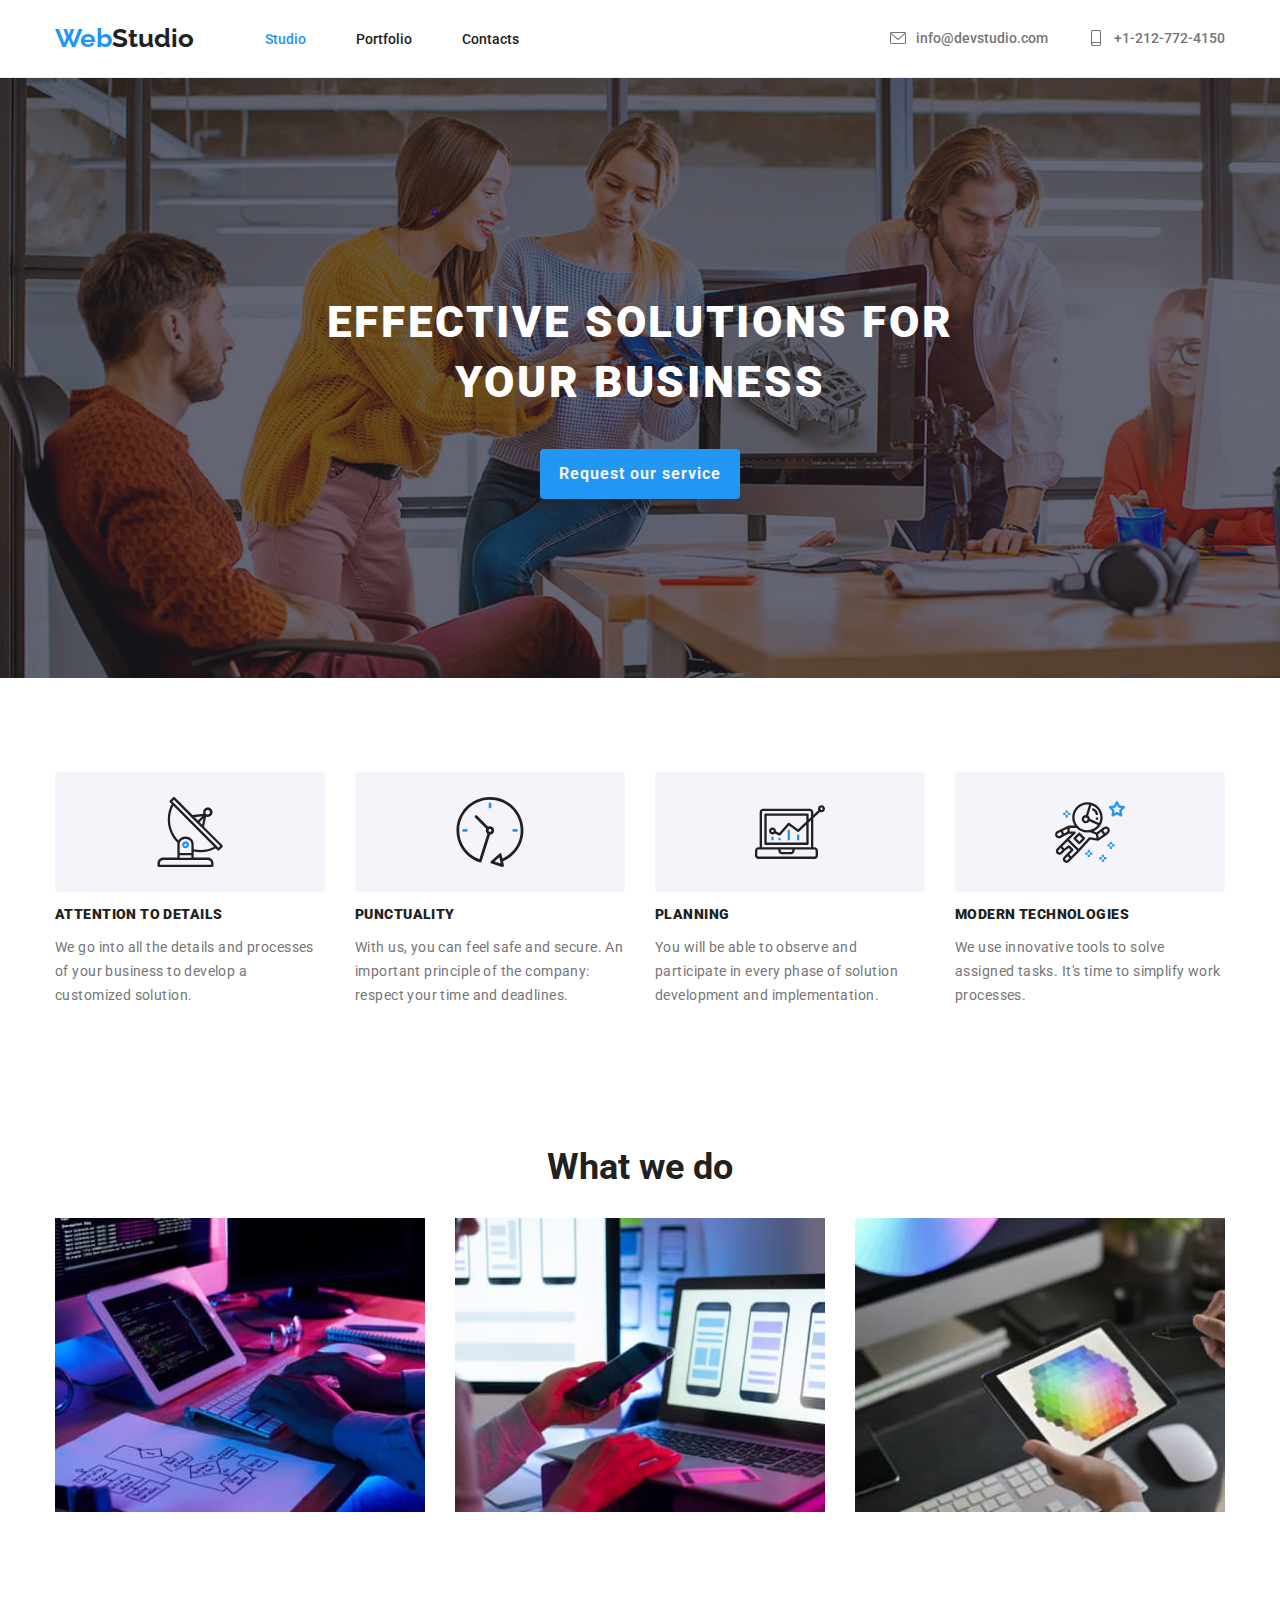
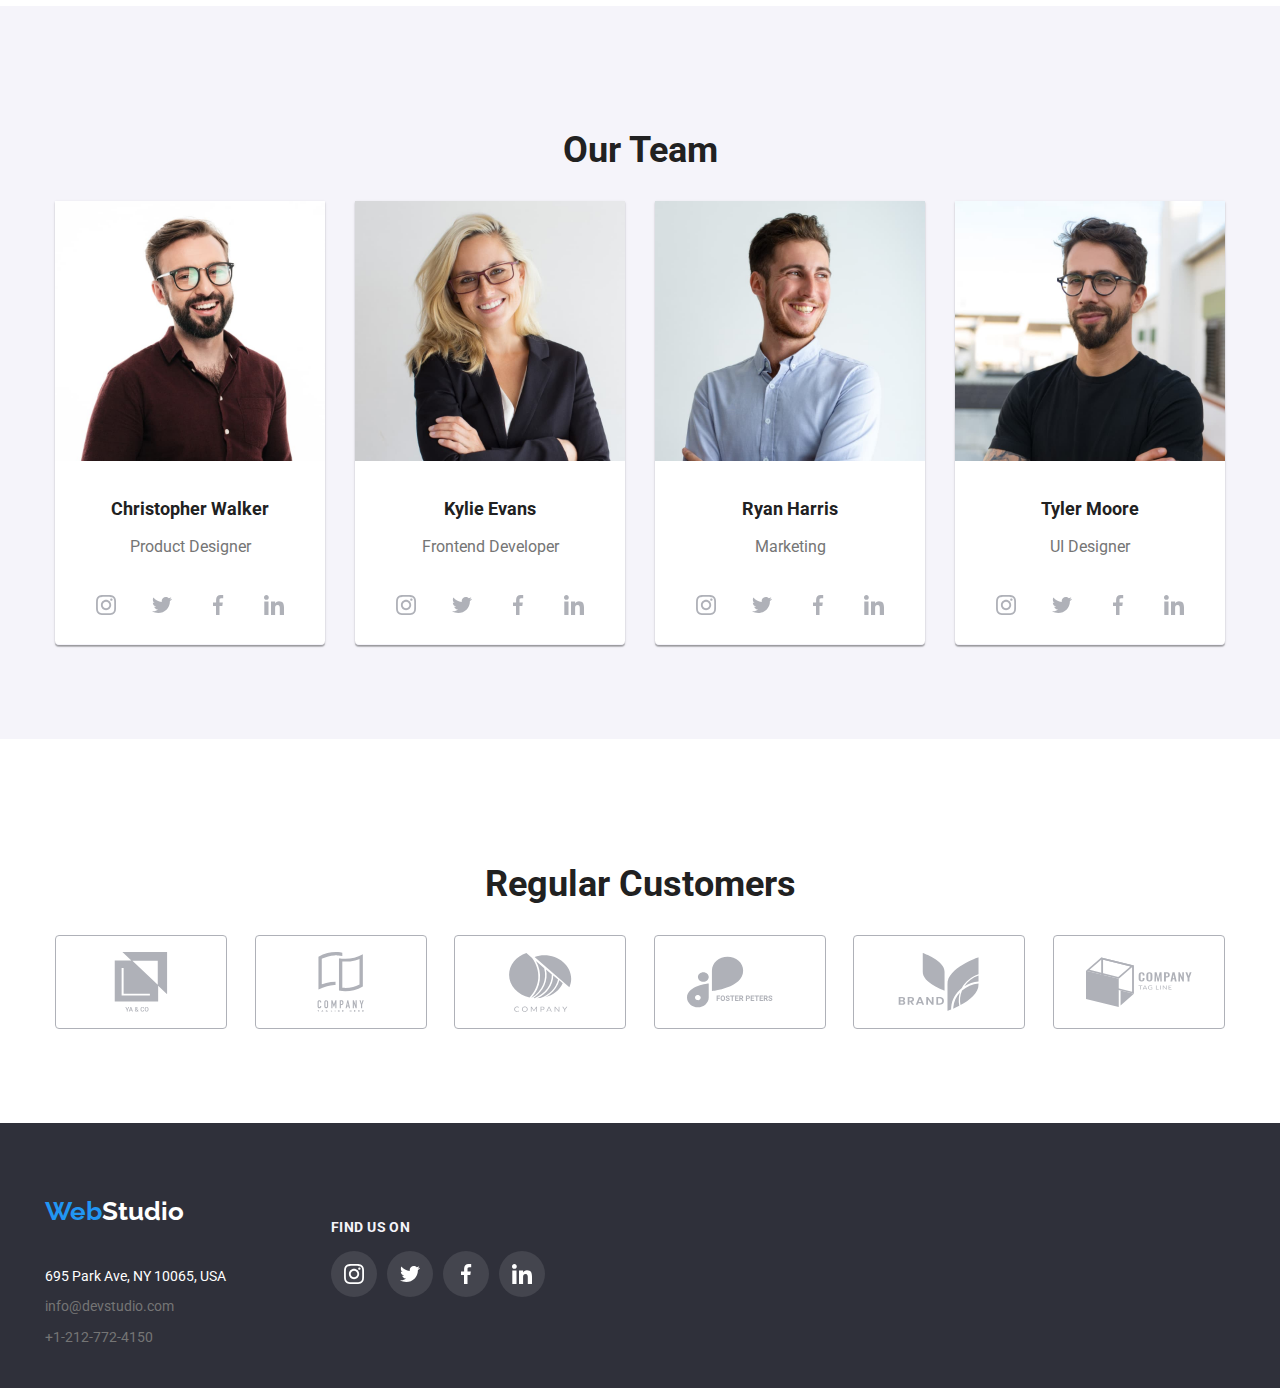
==== index.html @ 92e0c7c8 "Added previous work" ====
<!DOCTYPE html>
<html lang="en">
  <head>
    <meta charset="UTF-8" />
    <meta name="viewport" content="width=device-width, initial-scale=1.0" />
    <link rel="preconnect" href="https://fonts.googleapis.com" />
    <link rel="preconnect" href="https://fonts.gstatic.com" crossorigin="" />
    <link
      href="https://fonts.googleapis.com/css2?family=Raleway:wght@700&amp;family=Roboto:wght@400;500;700;900&amp;display=swap"
      rel="stylesheet"
    />
    <link href="css/styles.css" rel="stylesheet" />
    <link
      rel="stylesheet"
      href="node_modules/modern-normalize/modern-normalize.css"
    />
    <title>Studio</title>
  </head>
  <body>
    <!--Header-->
    <header class="global-header">
      <div class="container">
        <div class="nav-container">
          <a class="link-class" href="index.html">
            <h1 class="logo">
              Web<span class="logo-secondary-color">Studio</span>
            </h1>
          </a>
          <nav class="main-navigation pages">
            <ul class="list-class">
              <li>
                <a class="link-class current" href="index.html">Studio</a>
              </li>
              <li>
                <a class="link-class" href="portfolio.html">Portfolio</a>
              </li>
              <li>
                <a class="link-class" href="#">Contacts</a>
              </li>
            </ul>
          </nav>
          <section class="main-navigation">
            <div class="contact-container">
              <ul class="list-class">
                <li class="list-item-class" id="envelope-li">
                  <a class="contact-link" href="mailto:info@devstudio.com">
                    <svg id="envelope-icon">
                      <use href="./symbol-defs.svg#icon-envelope-nav-bar"></use>
                    </svg>
                    info@devstudio.com</a
                  >
                </li>
                <li class="list-item-class" id="phone-li">
                  <a class="contact-link" href="tel:+1-212-772-4150">
                    <svg id="phone-icon">
                      <use
                        href="./symbol-defs.svg#icon-smartphone-nav-bar"
                      ></use>
                    </svg>
                    +1-212-772-4150</a
                  >
                </li>
              </ul>
            </div>
          </section>
        </div>
      </div>
    </header>
    <!--Main-->
    <main>
      <section class="effective-solutions-section">
        <section class="effective-solutions">
          <h2 class="effective-solutions-text">
            EFFECTIVE SOLUTIONS FOR YOUR BUSINESS
          </h2>

          <button class="request-our-service" type="button">
            Request our service
          </button>
        </section>
      </section>
      <div class="paragraph-container">
        <div class="container">
          <ul class="list-class">
            <li>
              <div class="svg-card-block">
                <svg class="svg-card">
                  <use
                    href="./symbol-defs.svg#icon-effective-solutions-antenna"
                  ></use>
                </svg>
              </div>
              <p class="paragraph-text"><b>ATTENTION TO DETAILS</b></p>
              <p class="paragraph-secondary">
                We go into all the details and processes of your business to
                develop a customized solution.
              </p>
            </li>
            <li>
              <div class="svg-card-block">
                <svg class="svg-card">
                  <use
                    href="./symbol-defs.svg#icon-effective-solutions-clock"
                  ></use>
                </svg>
              </div>
              <p class="paragraph-text"><b>PUNCTUALITY</b></p>
              <p class="paragraph-secondary">
                With us, you can feel safe and secure. An important principle of
                the company: respect your time and deadlines.
              </p>
            </li>
            <li>
              <div class="svg-card-block">
                <svg class="svg-card">
                  <use
                    href="./symbol-defs.svg#icon-effective-solutions-diagram"
                  ></use>
                </svg>
              </div>
              <p class="paragraph-text"><b>PLANNING</b></p>
              <p class="paragraph-secondary">
                You will be able to observe and participate in every phase of
                solution development and implementation.
              </p>
            </li>
            <li>
              <div class="svg-card-block">
                <svg class="svg-card">
                  <use
                    href="./symbol-defs.svg#icon-effective-solutions-astronaut"
                  ></use>
                </svg>
              </div>
              <p class="paragraph-text"><b>MODERN TECHNOLOGIES</b></p>
              <p class="paragraph-secondary">
                We use innovative tools to solve assigned tasks. It's time to
                simplify work processes.
              </p>
            </li>
          </ul>
        </div>
      </div>
      <section class="section">
        <div class="container">
          <section class="what-we-do-container">
            <h2 class="heading-section">What we do</h2>
            <div class="what-we-do-images">
              <img
                src="./images/what-we-do-example-1.jpg"
                alt="person typing on the keyboard"
                width="370"
              />

              <img
                src="./images/what-we-do-example-2.jpg"
                alt="person holding a smartphone"
                width="370"
              />

              <img
                src="./images/what-we-do-example-3.jpg"
                alt="person drawing on a device"
                width="370"
              />
            </div>
          </section>
        </div>
      </section>
      <div class="our-team-color-block">
        <section class="section">
          <div class="container">
            <h2 class="heading-section-our-team">Our Team</h2>
            <div class="our-team-section">
              <div class="our-team-cards">
                <img
                  src="./images/product-designer.jpg"
                  alt="product-designer-portrait"
                  width="270"
                />
                <h4 class="primary-text">Christopher Walker</h4>
                <p class="secondary-text">Product Designer</p>
                <ul class="social-media-svgs">
                  <li class="social-media-item">
                    <a href class="svg-link">
                      <svg class="our-team-socials-light">
                        <use
                          href="./symbol-defs.svg#icon-our-team-instagram"
                        ></use>
                      </svg>
                    </a>
                  </li>
                  <li class="social-media-item">
                    <a href class="svg-link">
                      <svg class="our-team-socials-light">
                        <use
                          href="./symbol-defs.svg#icon-our-team-twitter"
                        ></use>
                      </svg>
                    </a>
                  </li>
                  <li class="social-media-item">
                    <a class="svg-link" href="instagram.com">
                      <svg class="our-team-socials-light">
                        <use
                          href="./symbol-defs.svg#icon-our-team-facebook"
                        ></use>
                      </svg>
                    </a>
                  </li>
                  <li class="social-media-item">
                    <a class="svg-link" href="instagram.com">
                      <svg class="our-team-socials-light">
                        <use
                          href="./symbol-defs.svg#icon-our-team-linkedin"
                        ></use>
                      </svg>
                    </a>
                  </li>
                </ul>
              </div>

              <div class="our-team-cards">
                <img
                  src="./images/frontend-developer.jpg"
                  alt="frontend-developer-portrait"
                  width="270"
                />
                <h4 class="primary-text">Kylie Evans</h4>
                <p class="secondary-text">Frontend Developer</p>
                <ul class="social-media-svgs">
                  <li class="social-media-item">
                    <a href class="svg-link">
                      <svg class="our-team-socials-light">
                        <use
                          href="./symbol-defs.svg#icon-our-team-instagram"
                        ></use>
                      </svg>
                    </a>
                  </li>
                  <li class="social-media-item">
                    <a href class="svg-link">
                      <svg class="our-team-socials-light">
                        <use
                          href="./symbol-defs.svg#icon-our-team-twitter"
                        ></use>
                      </svg>
                    </a>
                  </li>
                  <li class="social-media-item">
                    <a class="svg-link" href="instagram.com">
                      <svg class="our-team-socials-light">
                        <use
                          href="./symbol-defs.svg#icon-our-team-facebook"
                        ></use>
                      </svg>
                    </a>
                  </li>
                  <li class="social-media-item">
                    <a class="svg-link" href="instagram.com">
                      <svg class="our-team-socials-light">
                        <use
                          href="./symbol-defs.svg#icon-our-team-linkedin"
                        ></use>
                      </svg>
                    </a>
                  </li>
                </ul>
              </div>

              <div class="our-team-cards">
                <img
                  src="./images/marketing-person.jpg"
                  alt="marketing-person"
                  width="270"
                />
                <h4 class="primary-text">Ryan Harris</h4>
                <p class="secondary-text">Marketing</p>
                <ul class="social-media-svgs">
                  <li class="social-media-item">
                    <a href class="svg-link">
                      <svg class="our-team-socials-light">
                        <use
                          href="./symbol-defs.svg#icon-our-team-instagram"
                        ></use>
                      </svg>
                    </a>
                  </li>
                  <li class="social-media-item">
                    <a href class="svg-link">
                      <svg class="our-team-socials-light">
                        <use
                          href="./symbol-defs.svg#icon-our-team-twitter"
                        ></use>
                      </svg>
                    </a>
                  </li>
                  <li class="social-media-item">
                    <a class="svg-link" href="instagram.com">
                      <svg class="our-team-socials-light">
                        <use
                          href="./symbol-defs.svg#icon-our-team-facebook"
                        ></use>
                      </svg>
                    </a>
                  </li>
                  <li class="social-media-item">
                    <a class="svg-link" href="instagram.com">
                      <svg class="our-team-socials-light">
                        <use
                          href="./symbol-defs.svg#icon-our-team-linkedin"
                        ></use>
                      </svg>
                    </a>
                  </li>
                </ul>
              </div>

              <div class="our-team-cards">
                <img
                  src="./images/ui-designer.jpg"
                  alt="ui-designer-portrait"
                  width="270"
                />
                <h4 class="primary-text">Tyler Moore</h4>
                <p class="secondary-text">UI Designer</p>
                <ul class="social-media-svgs">
                  <li class="social-media-item">
                    <a href class="svg-link">
                      <svg class="our-team-socials-light">
                        <use
                          href="./symbol-defs.svg#icon-our-team-instagram"
                        ></use>
                      </svg>
                    </a>
                  </li>
                  <li class="social-media-item">
                    <a href class="svg-link">
                      <svg class="our-team-socials-light">
                        <use
                          href="./symbol-defs.svg#icon-our-team-twitter"
                        ></use>
                      </svg>
                    </a>
                  </li>
                  <li class="social-media-item">
                    <a class="svg-link" href="instagram.com">
                      <svg class="our-team-socials-light">
                        <use
                          href="./symbol-defs.svg#icon-our-team-facebook"
                        ></use>
                      </svg>
                    </a>
                  </li>
                  <li class="social-media-item">
                    <a class="svg-link" href="instagram.com">
                      <svg class="our-team-socials-light">
                        <use
                          href="./symbol-defs.svg#icon-our-team-linkedin"
                        ></use>
                      </svg>
                    </a>
                  </li>
                </ul>
              </div>
            </div>
          </div>
        </section>
      </div>
      <section class="section">
        <div class="container">
          <h2 class="heading-section">Regular Customers</h2>
          <div class="regular-customers">
            <svg class="regular-customers-svgs">
              <use
                href="./symbol-defs.svg#icon-regular-customers-company1"
              ></use>
            </svg>
            <svg class="regular-customers-svgs">
              <use
                href="./symbol-defs.svg#icon-regular-customers-company2"
              ></use>
            </svg>
            <svg class="regular-customers-svgs">
              <use
                href="./symbol-defs.svg#icon-regular-customers-company3"
              ></use>
            </svg>
            <svg class="regular-customers-svgs">
              <use
                href="./symbol-defs.svg#icon-regular-customers-company4"
              ></use>
            </svg>
            <svg class="regular-customers-svgs">
              <use
                href="./symbol-defs.svg#icon-regular-customers-company5"
              ></use>
            </svg>
            <svg class="regular-customers-svgs">
              <use
                href="./symbol-defs.svg#icon-regular-customers-company6"
              ></use>
            </svg>
          </div>
        </div>
      </section>
    </main>
    <!--Footer-->
    <footer>
      <section class="footer-section">
        <div class="container">
          <div class="footer-parent-container">
            <div class="footer-child-container">
              <div class="logo-container-class">
                <a class="link-class" href="index.html">
                  <h2 class="logo">
                    Web<span class="logo-footer-color">Studio</span>
                  </h2>
                </a>
              </div>
              <address class="footer-contact">
                <ul class="list-class">
                  <li class="physical-address">695 Park Ave, NY 10065, USA</li>
                  <li>
                    <a
                      class="footer-link-class"
                      href="mailto:info@devstudio.com"
                      >info@devstudio.com</a
                    >
                  </li>
                  <li>
                    <a class="footer-link-class" href="tel:+1-212-772-4150"
                      >+1-212-772-4150</a
                    >
                  </li>
                </ul>
              </address>
            </div>
            <div class="footer-child-container">
              <h4 class="find-us-footer">FIND US ON</h4>
              <ul class="social-media-svgs">
                <li class="social-media-item">
                  <a href class="svg-link-dark">
                    <svg class="our-team-socials-light">
                      <use
                        href="./symbol-defs.svg#icon-our-team-instagram-light"
                      ></use>
                    </svg>
                  </a>
                </li>
                <li class="social-media-item">
                  <a href class="svg-link-dark">
                    <svg class="our-team-socials-light">
                      <use
                        href="./symbol-defs.svg#icon-our-team-twitter-light"
                      ></use>
                    </svg>
                  </a>
                </li>
                <li class="social-media-item">
                  <a class="svg-link-dark" href="instagram.com">
                    <svg class="our-team-socials-light">
                      <use
                        href="./symbol-defs.svg#icon-our-team-facebook-light"
                      ></use>
                    </svg>
                  </a>
                </li>
                <li class="social-media-item">
                  <a class="svg-link-dark" href="instagram.com">
                    <svg class="our-team-socials-light">
                      <use
                        href="./symbol-defs.svg#icon-our-team-linkedin-light"
                      ></use>
                    </svg>
                  </a>
                </li>
              </ul>
            </div>
          </div>
        </div>
      </section>
    </footer>
  </body>
</html>
---- css/styles.css ----
:root {
    --default-text-color: #212121;
    --text-hover-color: #2196F3;
    --subtext-color: #757575;
    --heading-font-family: 'Roboto', sans-serif;
    --logo-font-family: 'Raleway', sans-serif;
    --secondary-bg-color: #2F303A;
    --buttons-color: #F5F4FA;
}

body {
    font-family: var(--heading-font-family);
    color: var(--default-text-color);
}

img {
display: block;
max-width: 100%;
height: auto;
}

.link-class {
    color: var(--default-text-color);
    font-weight: 500;
    font-size: 14px;
    line-height: normal;
}

.link-class {
    text-decoration: none;
}

.main-navigation .contact-link {
    text-decoration: none;
    color: var(--subtext-color);
    font-weight: 500;
    font-size: 14px;
    line-height: normal;
}

.main-navigation .contact-link .list-class {
    gap:40px;
}

.main-navigation a:hover {
    color: var(--text-hover-color);
}

.list-class:hover .list-item-class {
    color:var(--text-hover-color);
}

#envelope-icon {
    fill:rgba(117, 117, 117, 1);
}

#phone-icon {
    fill:rgba(117, 117, 117, 1);
}

#envelope-li:hover #envelope-icon {
    fill:var(--text-hover-color);
}

#phone-li:hover #phone-icon {
    fill: var(--text-hover-color);
}

.nav-icon:hover {
stroke: var(--text-hover-color);
}
.logo {
    text-decoration: none;
    color: var(--text-hover-color);
    font-family: var(--logo-font-family);
    text-decoration: none;
    font-weight: 700;
    font-size: 26px;
    line-height: 162.5%;
}

.logo-secondary-color {
    color: var(--default-text-color);
}

.buttons .button {
    background-color: var(--buttons-color);
    border: none;
    border-radius: 4px;
    line-height: 162.5%;
    cursor: pointer;
}

.buttons .button:hover {
    box-shadow: 0px 2px 2px 0px rgba(0, 0, 0, 0.12);
}


.button:hover {
    background-color: var(--text-hover-color)
}

.button:active {
    background-color: var(--text-hover-color);
}

.button:focus {
    color:white;
    background-color: var(--text-hover-color);
}

.list-class {
    list-style-type: none;
    margin: 0;
}

.primary-text {
    font-weight: 700;
    font-size: 18px;
    line-height: 200%;
    margin: 0;
}

.secondary-text {
    color: var(--subtext-color);
    font-weight: 400;
    font-size: 16px;
    line-height: 200%;
    line-height: normal;
    margin: 0;
}

.footer-section {
    background-color: var(--secondary-bg-color)
}

.logo-footer-color {
    color: white;
}

.footer-contact {
    font-style: normal;
}

.physical-address {

    color: white;
    font-size: 14px;
    font-weight: 400;
    line-height: normal;
}

.footer-link-class {
    font-size: 14px;
    font-weight: 400;
    line-height: normal;
    color: var(--subtext-color);
    text-decoration: none;
}

.footer-contact a:hover {
    color: var(--text-hover-color);
}

.request-our-service {
    font-family: var(--heading-font-family);
    font-size: 16px;
    background-color: var(--text-hover-color);
    border: none;
    border-radius: 4px;
    line-height: 187.5%;
    cursor: pointer;
    color: var(--buttons-color);
        text-align: center;
        font-weight: 700;
        letter-spacing: 0.96px;
}

.request-our-service:hover {
    background-color: var(--buttons-color);
    color: var(--text-hover-color);
}

.effective-solutions {
    background-image:linear-gradient(rgba(47, 48, 58, 0.4), rgba(47, 48, 58, 0.4)), url(../images/effective-solutions-img.png);
}

.effective-solutions-text {
    color: white;
    font-family: var(--heading-font-family);
    font-size: 44px;
    font-weight: 900;
    line-height: 136.364%;
    width: 696px;
    text-align: center;
    letter-spacing: 2.64px;
}

.paragraph-text {
    font-size: 14px;
    font-weight: 700;
    line-height: normal;
    text-transform: uppercase;
    letter-spacing: 0.42px;
}

.paragraph-secondary {
    color: var(--subtext-color);
    font-size: 14px;
    font-weight: 400;
    line-height: 171.429%;
    letter-spacing: 0.42px;
}

.heading-section {
    font-size: 36px;
    font-weight: 700;
    line-height: normal;
}

.current {
    color: var(--text-hover-color);
}

body {
    margin: 0;
}


.container {
    width: 1200px;
    margin: 0 auto;
    padding: 0 15px;
}

.nav-container {
    display: flex;
    align-items: center;
    justify-content: space-between;
    margin-left:15px;
    margin-right:15px;
}

.global-header {
    display: flex;
    align-items: center;
    justify-content: space-between;
    border-bottom: 1px solid #EEEEEE;
}

.global-header .main-navigation ul {
    align-items: center;
    gap:50px;
    justify-content: space-between;
    display: flex;
}

.pages ul {
    margin-right:300px;
}

.global-header .main-navigation .contact-container .list-class {
    gap:40px;
}

.effective-solutions {
    display: flex;
    height: 37.5em;
    align-items: center;
    flex-direction: column;
    justify-content: center;
}

.request-our-service {
    height: 50px;
    width: 200px;
}

.paragraph-container .list-class {
    padding-left:0;
    display: flex;
    column-gap: 30px;
    justify-content: center;
}

.paragraph-secondary {
    width: 270px;
}

.what-we-do-container {
    display: flex;
    flex-direction: column;
    align-items: center;
}

.what-we-do-images {
    display: flex;
    gap:30px;
}

.our-team-section {
    display: flex;
    justify-content: center;
    gap: 30px;
}

.our-team-cards {
    display: flex;
    align-items: center;
    flex-direction: column;
    gap: 10px;
    background-color: #fff;
    box-shadow: 0px 2px 1px 0px rgba(0, 0, 0, 0.20), 0px 1px 1px 0px rgba(0, 0, 0, 0.14), 0px 1px 3px 0px rgba(0, 0, 0, 0.12);
    border-bottom: solid 1px #F5F4FA;
    border-radius: 0px 0px 4px 4px;
}

.heading-section-our-team {
    font-size: 36px;
    font-weight: 700;
    line-height: normal;
    display: flex;
    justify-content: center;
}

.section {
    padding-top: 94px;
    padding-bottom: 94px;
}

.effective-solutions-section {
    padding-bottom: 94px;
}

.our-team-color-block {
    background-color: #F5F4FA;
}

.footer-section {
    padding: 30px;
}

.footer-section ul {
    padding-left: 0px;
}

.footer-section .list-class li {
    padding-bottom: 12px;
}

.logo-container-class {
    padding: 15px 0px 15px 0px;
}

.buttons .list-class {
    display: flex;
    justify-content: center;
    padding-bottom:50px;
    gap:8px;

}

.footer-social-media {
    display:flex;
}

.button {
    color: #212121;
        text-align: center;
        font-family: var(--heading-font-family);
        font-size: 16px;
        font-weight: 500;
        line-height: 162.5%;
        letter-spacing: 0.48px;
    padding-left: 22px;
    padding-right: 22px;
    padding-bottom: 6px;
    padding-top: 6px;
}

.button:hover {
    color:white;
}

.projects-grid {
    display:flex;
    flex-wrap: wrap;
    justify-content: center;
    gap:30px;
}

.primary-text {
    padding-top:20px;
}

.projects-grid-img {
    cursor:pointer;
}

.projects-grid-img:hover {
    box-shadow: 1px 4px 6px 0px rgba(0, 0, 0, 0.16);
}

.projects-grid-text {
padding-left: 24px;
padding-bottom:20px;
    border-bottom: 1px solid #EEEEEE;
    border-left: 1px solid #EEEEEE;
    border-right: 1px solid #EEEEEE;
}

#envelope-icon, #phone-icon {
    width: 16px;
    height: 16px;
    padding-right: 10px;
}

.list-item-class .contact-link {
    display:flex;
    align-items: center;
}

.svg-card {
    width:70px;
    height:70px;
}

.svg-card-block {
    display:flex;
    justify-content: center;
    align-items: center;
    width:270px;
    height:120px;
    background-color: rgba(245, 244, 250, 1);
    border-radius:4px;
}

.social-media-svgs {
    display:flex;
    align-items:center;
    list-style-type: none;
    padding:0;
    flex-direction: row;
}

.social-media-svgs li {
    margin-right:5px;
    margin-left:5px;
}

.our-team-socials-light {
    width:20px;
    height:20px;
}

.svg-link {
    text-decoration: none;
    width:44px;
    height:44px;
    display:flex;
    justify-content: center;
    align-items: center;
    border: 1px solid transparent;
        border-radius: 50%;
        fill: rgba(175, 177, 184, 1);
}
.svg-link-dark {
    text-decoration: none;
    width: 44px;
    height: 44px;
    display: flex;
    justify-content: center;
    align-items: center;
    border: 1px solid transparent;
    background-color: rgba(255, 255, 255, 0.1);
    border-radius: 50%;
    fill: rgba(255, 255, 255, 1);
}

.svg-link-dark:hover {
    border: 1px solid var(--text-hover-color);
        border-radius: 50%;
        background-color: var(--text-hover-color);
        fill: rgba(255, 255, 255, 1);
}

.svg-link:hover {
    border: 1px solid var(--text-hover-color);
    border-radius: 50%;
    background-color: var(--text-hover-color);
    fill:rgba(255, 255, 255, 1);
}

.heading-section {
    display: flex;
    justify-content: center;
}

.regular-customers {
    display: flex;
    justify-content: space-between;
    align-items: center;
    padding-left:15px;
    padding-right:15px;
    fill:rgba(175, 177, 184, 1);

}

.regular-customers-svgs {
    height: 60px;
        width: 106px;
        padding: 16px 32px 16px 32px;
        border: 1px solid rgba(175, 177, 184, 1);
        border-radius: 4px;
}

.regular-customers-svgs:hover {
    border:1px solid var(--text-hover-color);
    fill:var(--text-hover-color);
}


.footer-parent-container {
    display:flex;
}

.footer-child-container:nth-child(2) {
    display:flex;
    flex-direction: column;
    justify-content: center;
    padding-top:20px;
    padding-left:100px;
}

.footer-dark-socials {
    width: 20px;
        height: 20px;
        padding: 12px;
}

.find-us-footer {
    color:var(--buttons-color);
    font-family: var(--heading-font-family);
        font-size: 14px;
        font-weight: 700;
        line-height: 16px;
        letter-spacing: 0.03em;
        margin:0;
        padding-left:5px;
}
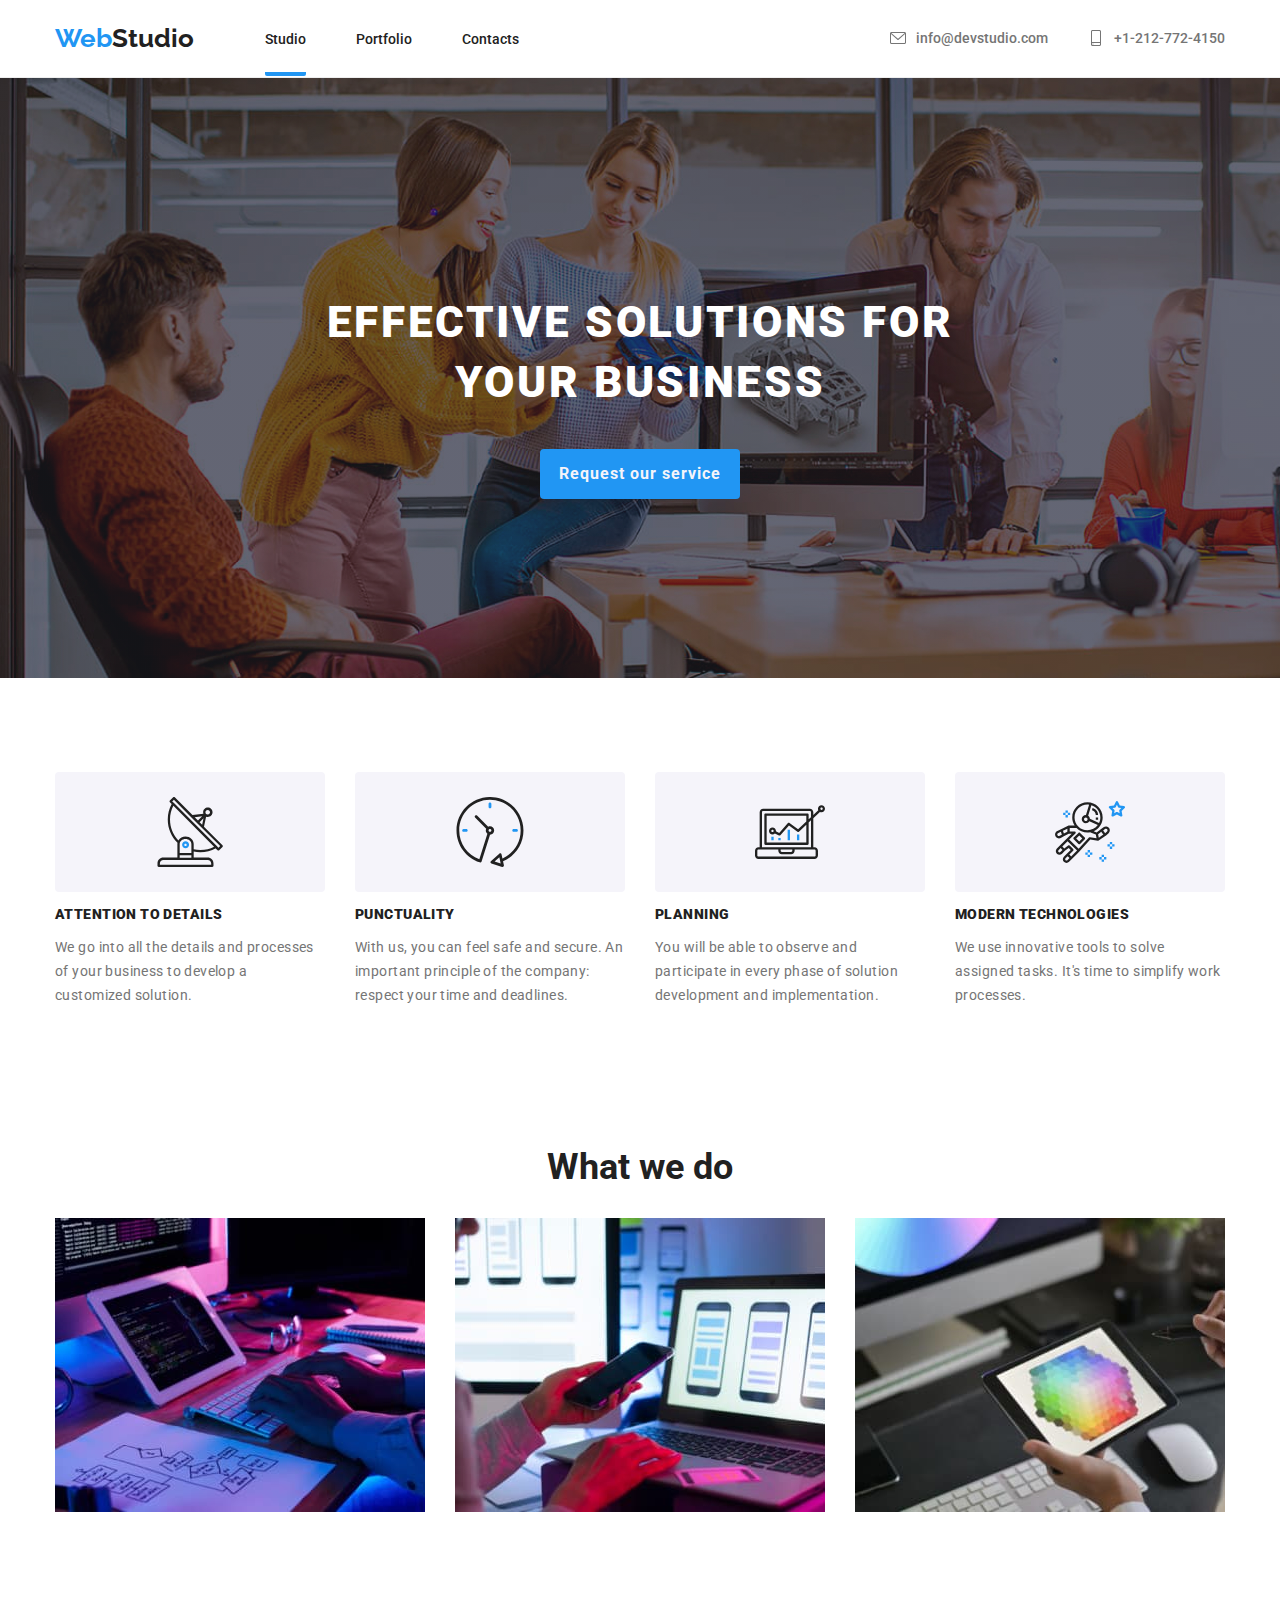
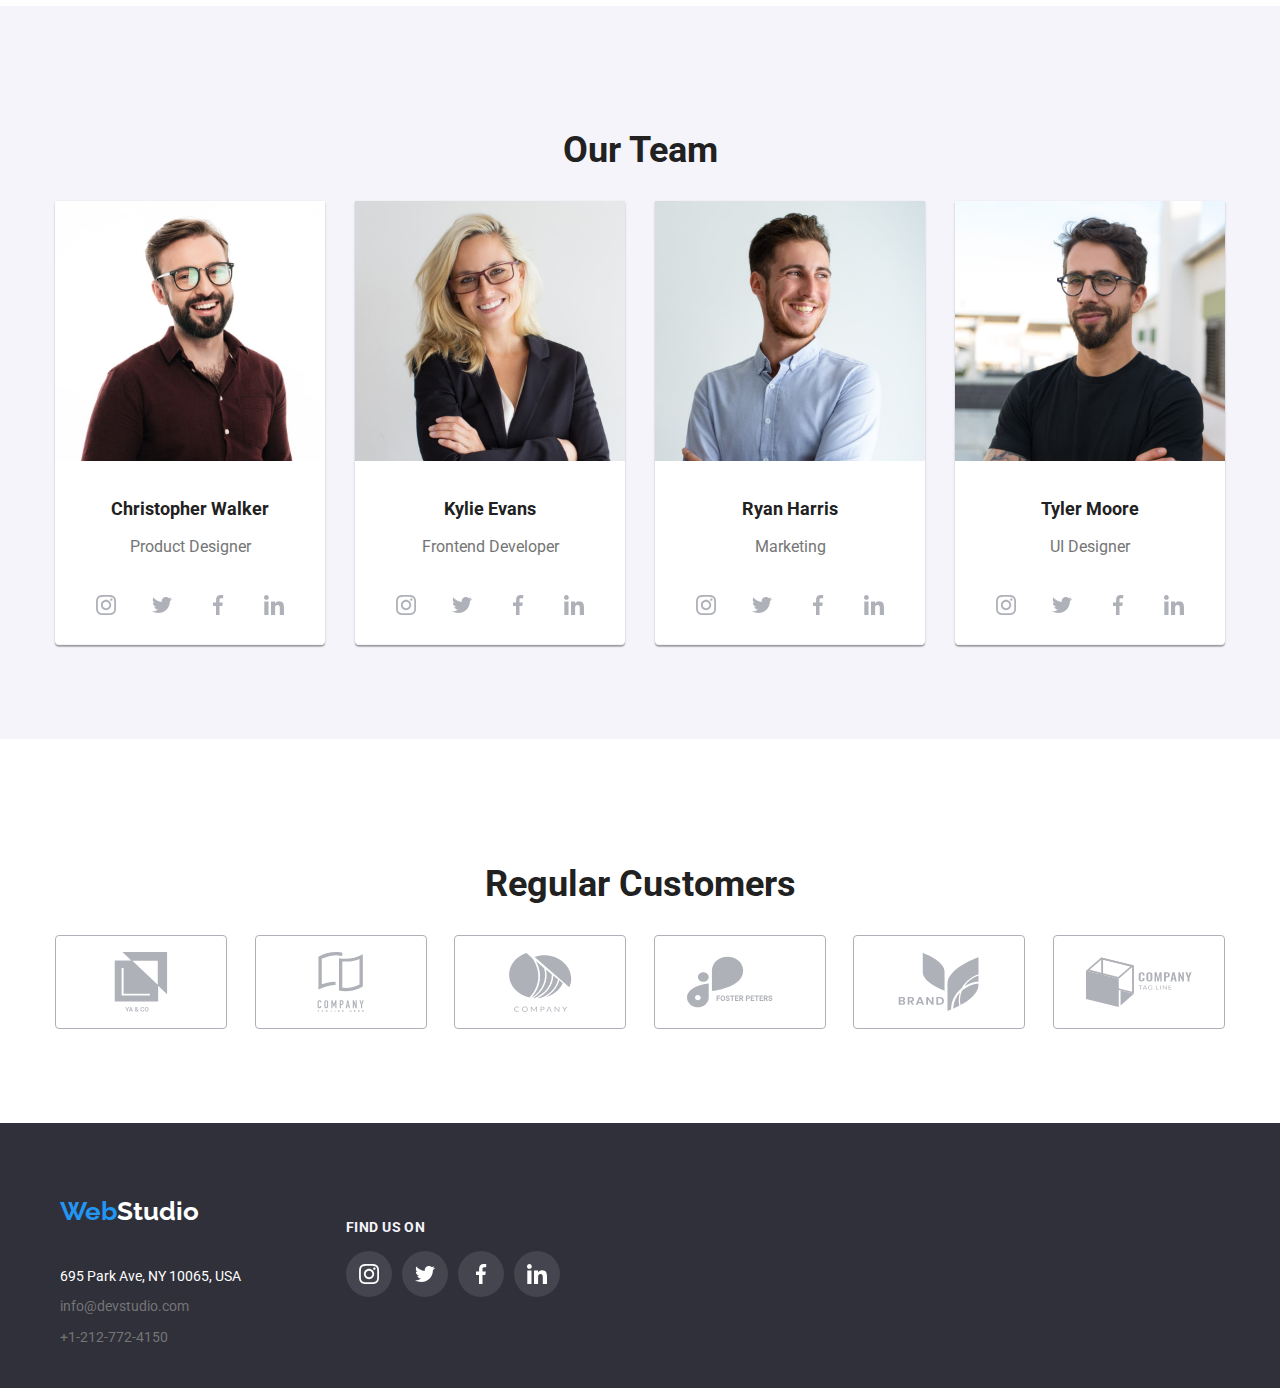
==== commit dca08abd: "Finished transitions, animations, animated cards, modal window" ====
--- a/index.html
+++ b/index.html
@@ -29,7 +29,7 @@
           <nav class="main-navigation pages">
             <ul class="list-class">
               <li>
-                <a class="link-class current" href="index.html">Studio</a>
+                <a class="link-class current" href="index.html">Studio </a>
               </li>
               <li>
                 <a class="link-class" href="portfolio.html">Portfolio</a>
@@ -74,7 +74,7 @@
             EFFECTIVE SOLUTIONS FOR YOUR BUSINESS
           </h2>
 
-          <button class="request-our-service" type="button">
+          <button data-modal-open class="request-our-service" type="button">
             Request our service
           </button>
         </section>
@@ -145,24 +145,43 @@
         <div class="container">
           <section class="what-we-do-container">
             <h2 class="heading-section">What we do</h2>
-            <div class="what-we-do-images">
-              <img
-                src="./images/what-we-do-example-1.jpg"
-                alt="person typing on the keyboard"
-                width="370"
-              />
-
-              <img
-                src="./images/what-we-do-example-2.jpg"
-                alt="person holding a smartphone"
-                width="370"
-              />
-
-              <img
-                src="./images/what-we-do-example-3.jpg"
-                alt="person drawing on a device"
-                width="370"
-              />
+
+            <div class="what-we-do-overlay-container">
+              <div class="what-we-do-images">
+                <div class="what-we-do-img-overlay">
+                  <div class="what-we-do-overlay-background">
+                    <p class="what-we-do-overlay-text">DESKTOP APPS</p>
+                  </div>
+                  <img
+                    src="./images/what-we-do-example-1.jpg"
+                    alt="person typing on the keyboard"
+                    width="370"
+                  />
+                </div>
+
+                <div class="what-we-do-img-overlay">
+                  <div class="what-we-do-overlay-background">
+                    <p class="what-we-do-overlay-text">MOBILE APPS</p>
+                  </div>
+                  <img
+                    src="./images/what-we-do-example-2.jpg"
+                    alt="person holding a smartphone"
+                    width="370"
+                  />
+                </div>
+
+                <div class="what-we-do-img-overlay">
+                  <div class="what-we-do-overlay-background">
+                    <p class="what-we-do-overlay-text">DESIGN SOLUTIONS</p>
+                  </div>
+                <div class="what-we-do-img-overlay">
+                  <img
+                    src="./images/what-we-do-example-3.jpg"
+                    alt="person drawing on a device"
+                    width="370"
+                  />
+                </div>
+              </div>
             </div>
           </section>
         </div>
@@ -481,5 +500,17 @@
         </div>
       </section>
     </footer>
+    <div class="modal is-hidden" data-modal>
+      <div class="modal-content">
+        <div class="modal-box">
+          <button class="close-modal-button" data-modal-close>
+            <svg class="close-modal-svg">
+              <use href="./symbol-defs.svg#icon-modal-close"></use>
+            </svg>
+          </button>
+        </div>
+      </div>
+    </div>
+    <script src="./js/modal.js"></script>
   </body>
 </html>
--- a/css/styles.css
+++ b/css/styles.css
@@ -46,6 +46,14 @@
     color: var(--text-hover-color);
 }
 
+.main-navigation .list-class .link-class, .contact-container .list-item-class .contact-link {
+    transition:color 250ms ease, cubic-bezier(0.4, 0, 0.2, 1) ease;
+}
+
+.contact-container .list-item-class svg {
+    transition:fill 250ms ease, cubic-bezier(0.4, 0, 0.2, 1) ease;
+}
+
 .list-class:hover .list-item-class {
     color:var(--text-hover-color);
 }
@@ -89,15 +97,17 @@
     border-radius: 4px;
     line-height: 162.5%;
     cursor: pointer;
+    transition: background-color 250ms ease, cubic-bezier(0.4, 0, 0.2, 1) ease;
 }
 
 .buttons .button:hover {
     box-shadow: 0px 2px 2px 0px rgba(0, 0, 0, 0.12);
+    transition: box-shadow 250ms ease, cubic-bezier(0.4, 0, 0.2, 1) ease;
 }
 
 
 .button:hover {
-    background-color: var(--text-hover-color)
+    background-color: var(--text-hover-color);
 }
 
 .button:active {
@@ -140,6 +150,10 @@
 
 .footer-contact {
     font-style: normal;
+}
+
+.footer-contact .footer-link-class {
+    transition: color 250ms ease, cubic-bezier(0.4, 0, 0.2, 1) ease;
 }
 
 .physical-address {
@@ -174,6 +188,7 @@
         text-align: center;
         font-weight: 700;
         letter-spacing: 0.96px;
+        transition: color 250ms ease, cubic-bezier(0.4, 0, 0.2, 1) ease;
 }
 
 .request-our-service:hover {
@@ -182,7 +197,7 @@
 }
 
 .effective-solutions {
-    background-image:linear-gradient(rgba(47, 48, 58, 0.4), rgba(47, 48, 58, 0.4)), url(../images/effective-solutions-img.png);
+    background-image:linear-gradient(rgba(47, 48, 58, 0.4), rgba(47, 48, 58, 0.4)), url(../images/effective-solutions-img.jpg);
 }
 
 .effective-solutions-text {
@@ -220,6 +235,27 @@
 
 .current {
     color: var(--text-hover-color);
+            padding-bottom: 25px;
+            color: var(--active-link);
+            border-bottom: 4px solid #2196f3;
+            border-radius: 2px;
+}
+
+.current-page-dash {
+    width:42px;
+    height:4px;
+    display:flex;
+    position:absolute;
+    margin-top:26px;
+}
+
+.current-page-dash-portfolio {
+    height:4px;
+    width:58px;
+    display: flex;
+    align-items: center;
+    position: absolute;
+    margin-top: 45px;
 }
 
 body {
@@ -399,6 +435,7 @@
 
 .projects-grid-img:hover {
     box-shadow: 1px 4px 6px 0px rgba(0, 0, 0, 0.16);
+    transition: box-shadow 250ms ease, cubic-bezier(0.4, 0, 0.2, 1) ease;
 }
 
 .projects-grid-text {
@@ -464,6 +501,7 @@
         border-radius: 50%;
         fill: rgba(175, 177, 184, 1);
 }
+
 .svg-link-dark {
     text-decoration: none;
     width: 44px;
@@ -482,6 +520,7 @@
         border-radius: 50%;
         background-color: var(--text-hover-color);
         fill: rgba(255, 255, 255, 1);
+        transition: border 250ms ease, background-color 250ms ease, cubic-bezier(0.4, 0, 0.2, 1) ease;
 }
 
 .svg-link:hover {
@@ -489,6 +528,8 @@
     border-radius: 50%;
     background-color: var(--text-hover-color);
     fill:rgba(255, 255, 255, 1);
+    transition: border 250ms ease, background-color 250ms ease, fill 250ms ease, cubic-bezier(0.4, 0, 0.2, 1) ease;
+
 }
 
 .heading-section {
@@ -512,6 +553,8 @@
         padding: 16px 32px 16px 32px;
         border: 1px solid rgba(175, 177, 184, 1);
         border-radius: 4px;
+        transition: fill 250ms ease, border-color 250ms ease, cubic-bezier(0.4, 0, 0.2, 1) ease;
+        cursor:pointer;
 }
 
 .regular-customers-svgs:hover {
@@ -522,6 +565,7 @@
 
 .footer-parent-container {
     display:flex;
+    padding-left: 15px;
 }
 
 .footer-child-container:nth-child(2) {
@@ -547,4 +591,109 @@
         letter-spacing: 0.03em;
         margin:0;
         padding-left:5px;
+}
+
+.projects-text-overlay {
+    font-family: var(--heading-font-family);
+    color:var(--buttons-color);
+        font-size: 18px;
+        font-weight: 400;
+        line-height: 28px;
+        letter-spacing: 0.03em;
+        position:absolute;
+        background-color:rgba(33, 150, 243, 0.9);
+        transform:translatey(133%);
+        transition: transform 250ms ease-in-out;
+        
+}
+
+.overlay-container {
+    position: relative;
+        overflow: hidden;
+}
+
+.projects-grid-img:hover .projects-text-overlay {
+    transform: translatey(0);
+}
+
+.projects-text-overlay p {
+        width:80%;
+        padding-left: 25px;
+        padding-top: 45px;
+        padding-bottom:73px;
+}
+
+.modal {
+    position:fixed;
+    width:100vw;
+    height:100vh;
+    background-color:rgba(0, 0, 0, 0.2);
+    top:0px;
+    left:0px;
+    display: flex;
+        justify-content: center;
+        align-items: center;
+}
+
+.modal-content {
+}
+.modal-box {
+background-color: #fff;
+    width: 528px;
+    height: 581px;
+    border-radius:4px;
+    box-shadow: 0px 2px 1px 0px rgba(0, 0, 0, 0.2);
+}
+
+.close-modal-svg {
+    width:10px;
+    height:10px;
+}
+
+.close-modal-button {
+    position:absolute;
+    margin-left:490px;
+    margin-bottom:543px;
+    margin-top:8px;
+    width:30px;
+    height:30px;
+    border: 1px solid rgba(0, 0, 0, 0.1);
+    border-radius:50%;
+    background-color:transparent;
+    cursor:pointer;
+}
+
+.is-hidden {
+    visibility: hidden;
+}
+
+.what-we-do-overlay-container {
+    position: relative;
+        overflow: hidden;
+}
+
+.what-we-do-overlay-background {
+    width:370px;
+    height:70px;
+    position:absolute;
+    background-color:rgba(47, 48, 58, 0.8);
+    display: flex;
+    align-items: center;
+    justify-content: center;
+    bottom:0;
+    transform: translatey(100%);
+        transition: transform 250ms ease-in-out;
+}
+
+.what-we-do-overlay-text {
+    font-family: var(--heading-font-family);
+    color:var(--buttons-color);
+        font-size: 14px;
+        font-weight: 700;
+        line-height: 16px;
+        letter-spacing: 0.03em;
+}
+
+.what-we-do-img-overlay:hover .what-we-do-overlay-background {
+    transform: translatey(0);
 }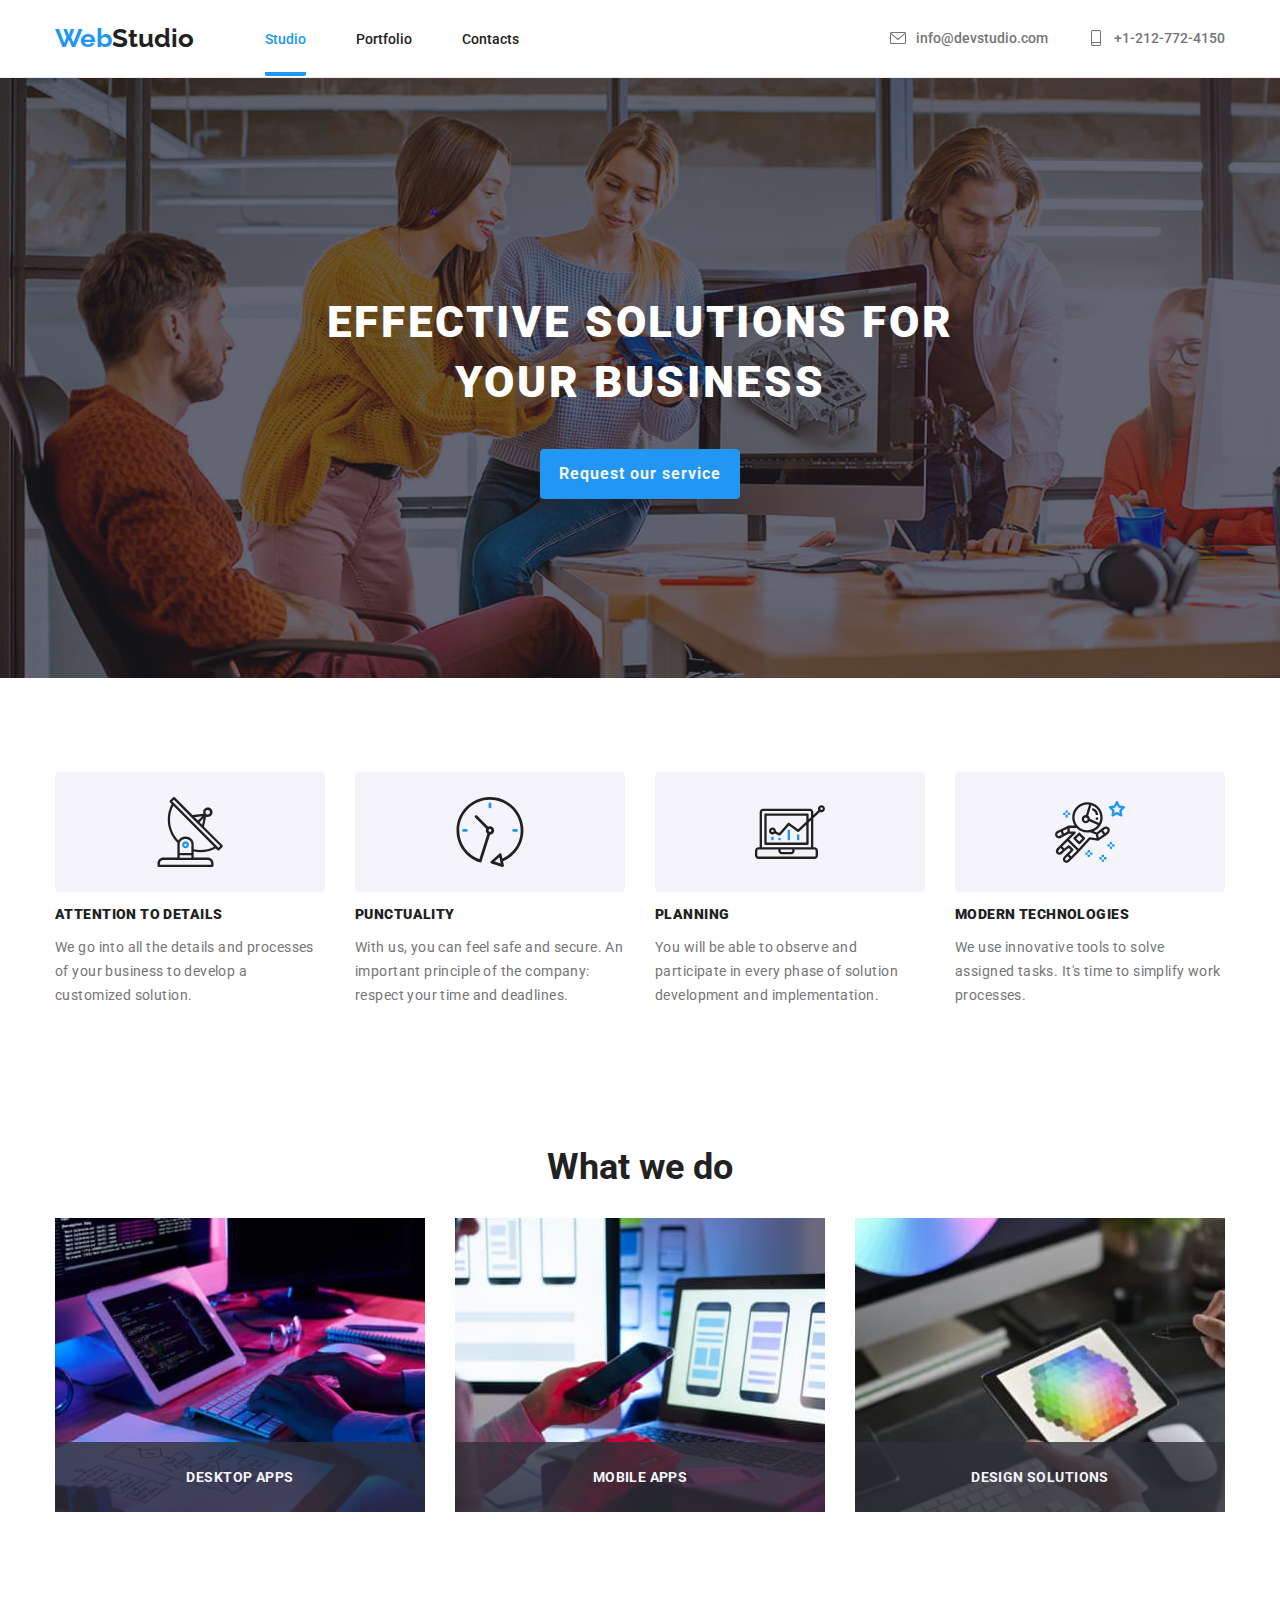
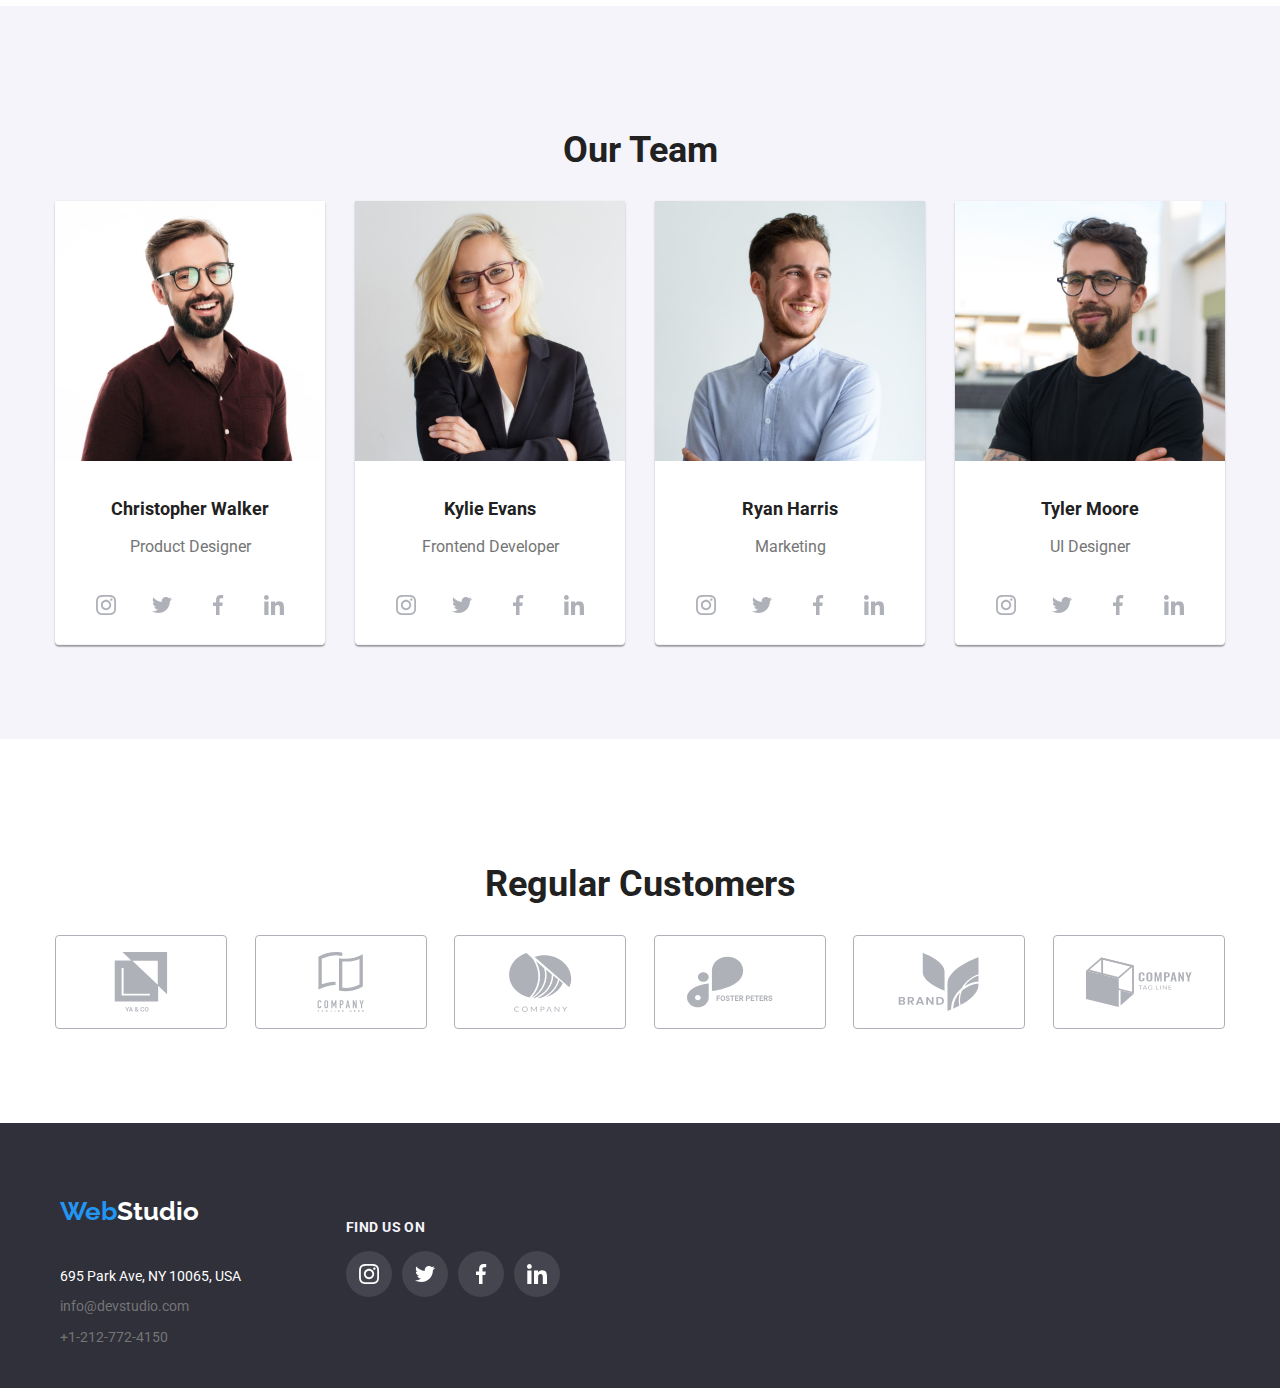
==== commit 4e40ffdd: "added fade in animation to modal" ====
--- a/index.html
+++ b/index.html
@@ -73,8 +73,7 @@
           <h2 class="effective-solutions-text">
             EFFECTIVE SOLUTIONS FOR YOUR BUSINESS
           </h2>
-
-          <button data-modal-open class="request-our-service" type="button">
+            <button data-modal-open class="request-our-service" type="button">
             Request our service
           </button>
         </section>
--- a/css/styles.css
+++ b/css/styles.css
@@ -11,6 +11,9 @@
 body {
     font-family: var(--heading-font-family);
     color: var(--default-text-color);
+    &.modal-active {
+            overflow: hidden;
+    }
 }
 
 img {
@@ -235,27 +238,13 @@
 
 .current {
     color: var(--text-hover-color);
+}
+
+.current {
             padding-bottom: 25px;
-            color: var(--active-link);
+            color: var(--text-hover-color);
             border-bottom: 4px solid #2196f3;
             border-radius: 2px;
-}
-
-.current-page-dash {
-    width:42px;
-    height:4px;
-    display:flex;
-    position:absolute;
-    margin-top:26px;
-}
-
-.current-page-dash-portfolio {
-    height:4px;
-    width:58px;
-    display: flex;
-    align-items: center;
-    position: absolute;
-    margin-top: 45px;
 }
 
 body {
@@ -635,8 +624,20 @@
         align-items: center;
 }
 
-.modal-content {
-}
+.modal:not(.is-hidden) {
+    animation: fadeIn 0.3s ease-in-out;
+}
+
+@keyframes fadeIn {
+    from {
+        opacity: 0;
+    }
+
+    to {
+        opacity: 1;
+    }
+}
+
 .modal-box {
 background-color: #fff;
     width: 528px;
@@ -669,7 +670,6 @@
 
 .what-we-do-overlay-container {
     position: relative;
-        overflow: hidden;
 }
 
 .what-we-do-overlay-background {
@@ -681,8 +681,6 @@
     align-items: center;
     justify-content: center;
     bottom:0;
-    transform: translatey(100%);
-        transition: transform 250ms ease-in-out;
 }
 
 .what-we-do-overlay-text {
@@ -692,8 +690,4 @@
         font-weight: 700;
         line-height: 16px;
         letter-spacing: 0.03em;
-}
-
-.what-we-do-img-overlay:hover .what-we-do-overlay-background {
-    transform: translatey(0);
 }